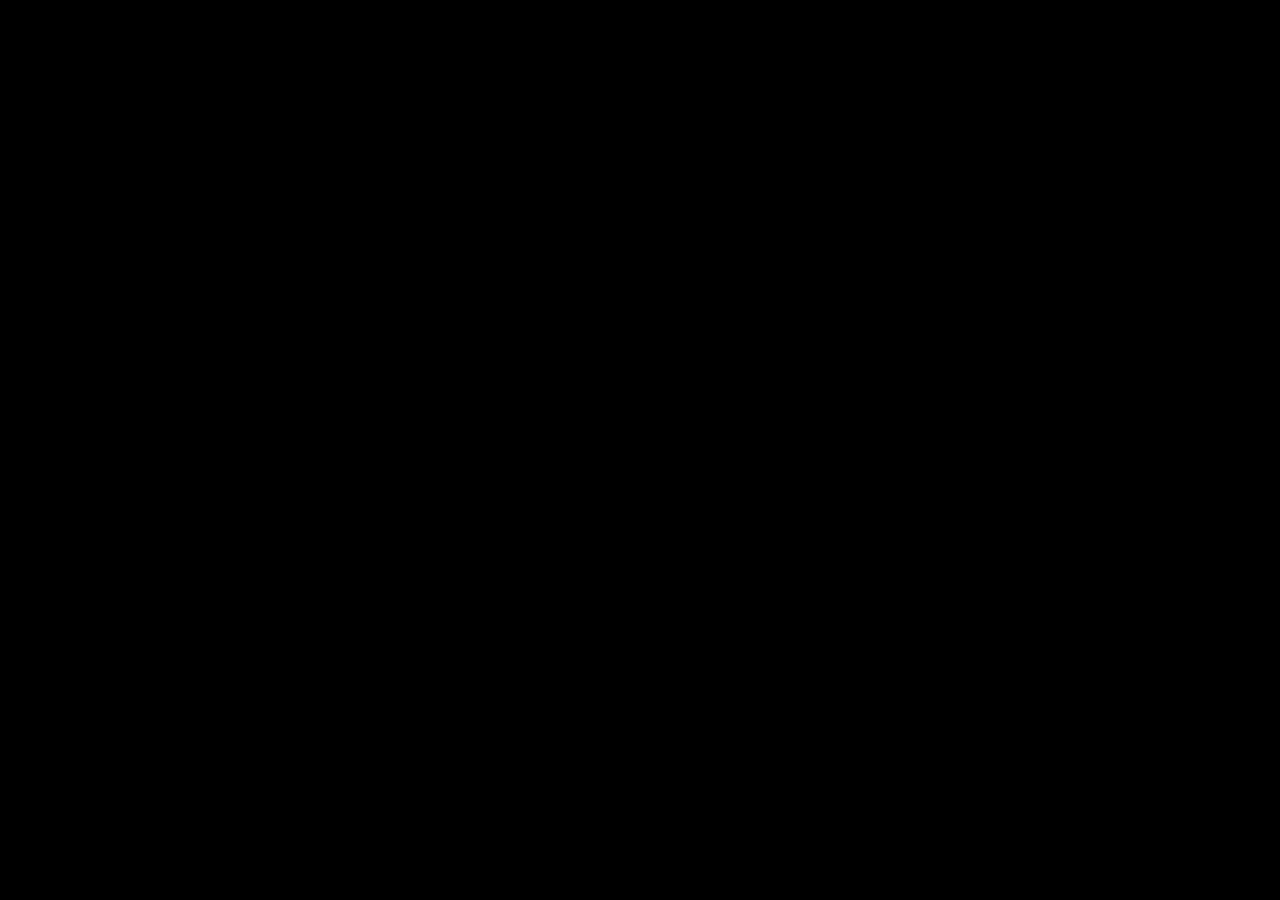
==== index.html @ 925f294f "Added a default style" ====
<!DOCTYPE html>
<html lang="en">
    <head>
        <link rel="stylesheet" type="text/css" href="css/global_style.css">
        
        <title>ADNEM</title>
    </head>

    <body>

    </body>
</html>
---- css/global_style.css ----
body{
    background-color: black;
}

h1 {
    color: white;
}

.container{
    width: 100%;
    height: 100%;
    display: flex;
    justify-content: center;
    align-items: left;
    border-color: white;
    border-width: 2px;
    border-style: solid;
}
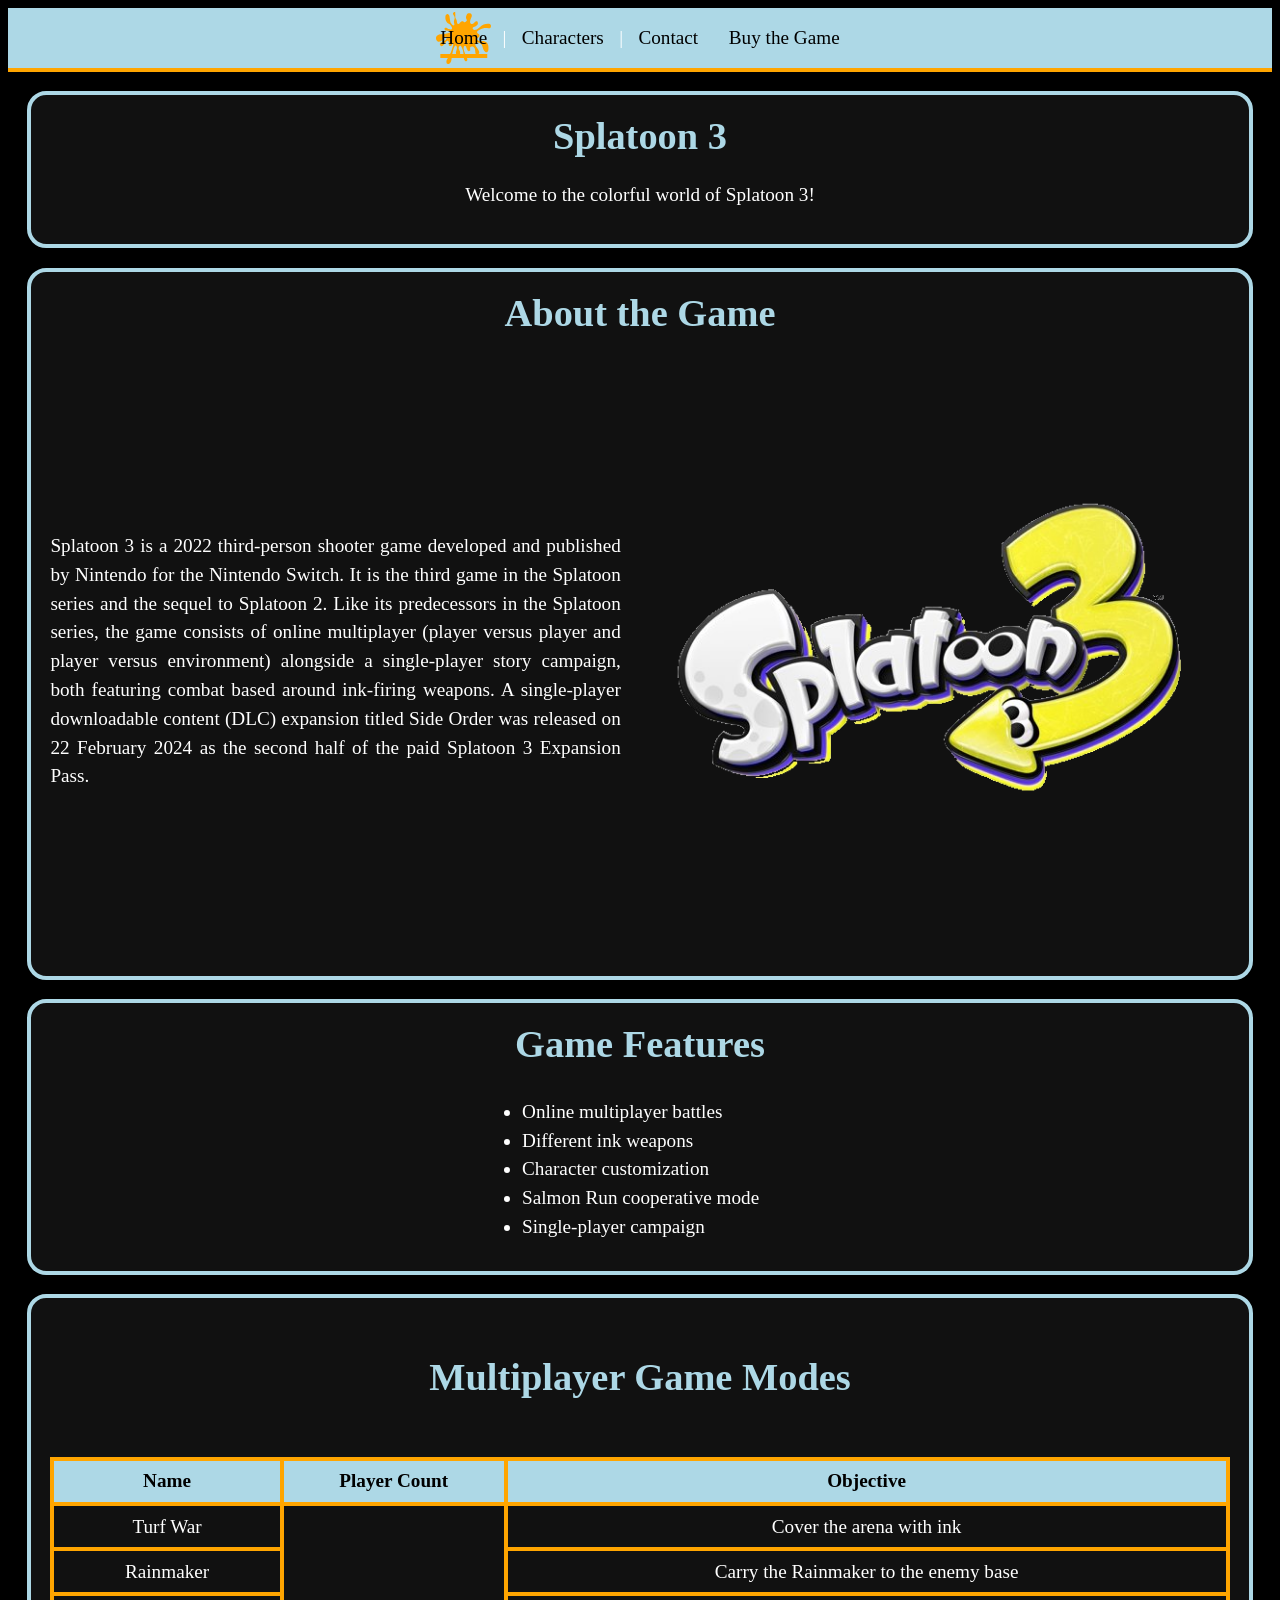
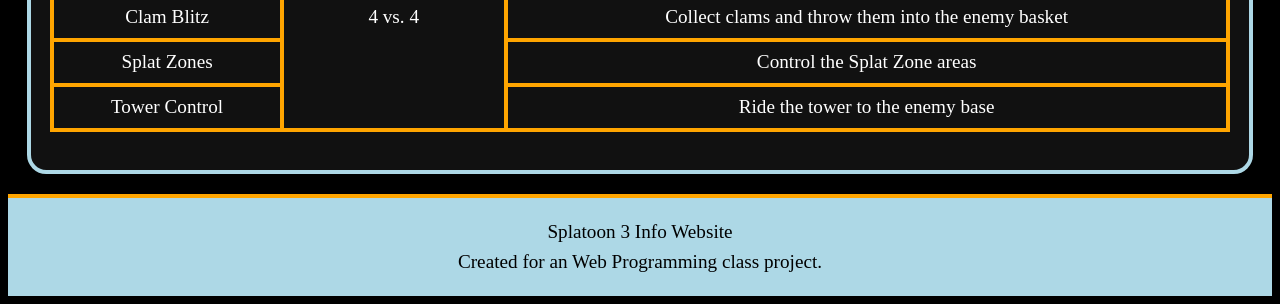
==== commit 845b5833: "Updated the two main pages and changed the theme to Splatoon 3" ====
--- a/index.html
+++ b/index.html
@@ -3,10 +3,106 @@
     <head>
         <link rel="stylesheet" type="text/css" href="css/global_style.css">
         
-        <title>ADNEM</title>
+        <title>Splaoon 3 - Home</title>
     </head>
 
     <body>
+        <nav>
+            <a href="index.html" class="active">Home</a> |
+            <a href="characters/index.html">Characters</a> |
+            <a href="contact/index.html">Contact</a>
+            <a href="https://www.nintendo.com/games/detail/splatoon-3-switch/" target="_blank">Buy the Game</a>
+        </nav>
 
+        <header>
+            <h1>
+                Splatoon 3
+            </h1>
+            <p>
+                Welcome to the colorful world of Splatoon 3!
+            </p>
+        </header>
+        
+        <main>
+            <section>
+                <h2>
+                    About the Game
+                </h2>
+                
+                <div class="paragraph-image-container">
+                    <p>
+                        Splatoon 3 is a 2022 third-person shooter game developed
+                        and published by Nintendo for the Nintendo Switch.
+                        It is the third game in the Splatoon series and the sequel to Splatoon 2.
+                        Like its predecessors in the Splatoon series,
+                        the game consists of online multiplayer
+                        (player versus player and player versus environment)
+                        alongside a single-player story campaign,
+                        both featuring combat based around ink-firing weapons.
+                        A single-player downloadable content (DLC)
+                        expansion titled Side Order was released on 22 February 2024
+                        as the second half of the paid Splatoon 3 Expansion Pass.
+                    </p>
+                    
+                    <img
+                    src="img/logo.svg"
+                    alt="Splatoon 3 Logo"
+                    >
+                </div>
+            </section>
+            
+            <section>
+                <h2>
+                    Game Features
+                </h2>
+                
+                <ul>
+                    <li>Online multiplayer battles</li>
+                    <li>Different ink weapons</li>
+                    <li>Character customization</li>
+                    <li>Salmon Run cooperative mode</li>
+                    <li>Single-player campaign</li>
+                </ul>
+            </section>
+            
+            <section>
+                <table>
+                    <tr>
+                        <th colspan="3">Multiplayer Game Modes</th>
+                    </tr>
+                    <tr>
+                        <th>Name</th>
+                        <th>Player Count</th>
+                        <th>Objective</th>
+                    </tr>
+                    <tr>
+                        <td>Turf War</td>
+                        <td rowspan="5">4 vs. 4</td>
+                        <td>Cover the arena with ink</td>
+                    </tr>
+                    <tr>
+                        <td>Rainmaker</td>
+                        <td>Carry the Rainmaker to the enemy base</td>
+                    </tr>
+                    <tr>
+                        <td>Clam Blitz</td>
+                        <td>Collect clams and throw them into the enemy basket</td>
+                    </tr>
+                    <tr>
+                        <td>Splat Zones</td>
+                        <td>Control the Splat Zone areas</td>
+                    </tr>
+                    <tr>
+                        <td>Tower Control</td>
+                        <td>Ride the tower to the enemy base</td>
+                    </tr>
+                </table>
+            </section>
+        </main>
+    
+        <footer>
+            <p>Splatoon 3 Info Website</p>
+            <p>Created for an Web Programming class project.</p>
+        </footer>
     </body>
 </html>
--- a/css/global_style.css
+++ b/css/global_style.css
@@ -1,18 +1,266 @@
-body{
-    background-color: black;
-}
-
-h1 {
-    color: white;
-}
-
-.container{
+/* Global variables */
+:root {
+    --bg: black;
+    --text: white;
+    --primary: lightblue;
+    --accent: orange;
+    --hover: orangered;
+    --panel: #ffffff11;
+
+    --border: 0.5vh;
+    --bar-height: 5vh;
+    --min-bar-height: 60px;
+    --transition: 0.3s ease-in-out;
+
+    --splat: url("../img/splat.svg");
+    --splat-filter: invert(63%) sepia(98%) saturate(1086%)
+        hue-rotate(355deg) brightness(96%) contrast(112%);
+    --splat-hover-filter: invert(46%) sepia(94%) saturate(5144%)
+        hue-rotate(1deg) brightness(102%) contrast(106%);
+}
+
+/* General page style */
+body {
+    position: relative;
+    isolation: isolate;
+    background: var(--bg);
+    color: var(--text);
+    font-size: 1.2em;
+}
+
+/* Shared navigation and footer dimensions */
+nav,
+footer {
+    display: flex;
+    align-items: center;
+    justify-content: center;
+    width: auto;
+    height: var(--bar-height);
+    min-height: var(--min-bar-height);
+    background: var(--primary);
+}
+
+/* Shared borders */
+nav,
+footer,
+header,
+section {
+    border: var(--border) solid var(--primary);
+}
+
+/* Shared panel styles */
+header,
+section {
+    margin: 1em;
+    padding: 1em;
+    border-radius: 1em;
+    background: var(--panel);
+}
+
+/* Page header */
+header {
+    padding: 1em;
+    text-align: center;
+}
+
+/* Section headers */
+section h2,
+header h1 {
+    margin-top: 0;
+    font-size: 2em;
+    text-align: center;
+    color: var(--primary);
+}
+
+/* Paragraphs */
+section p {
+    margin: 0.5em 0;
+    text-align: justify;
+    line-height: 1.5;
+}
+
+/* Paragraph images container */
+div.paragraph-image-container {
+    display: flex;
+    direction: row;
+    align-items: center;
+    justify-content: center;
+    gap: 1em;
+}
+
+/* Paragraph images */
+div.paragraph-image-container img {
+    height: auto;
+    max-width: 50%;
+    border-radius: 1em;
+}
+
+/* Character gallery */
+div.character-gallery {
+    display: flex;
+    flex-direction: row;
+    align-items: center;
+    justify-content: center;
+    gap: 1em;
+}
+
+/* Character gallery containers */
+div.character-gallery div {
+    display: flex;
+    flex-direction: column;
+
+    width: 30%;
+    height: 45vw;
+    border: var(--border) solid var(--accent);
+    border-radius: 1em;
+}
+
+/* Character gallery images */
+div.character-gallery div img {
+    aspect-ratio: 1/1;
+    object-fit: cover;
+}
+
+/* Character gallery captions */
+div.character-gallery div p {
+    margin-top: calc(7.5vw - 0.6em);
+    margin-bottom: auto;
+
+    text-align: center;
+    font-size: 1.2em;
+    color: var(--text);
+
+    text-decoration: underline var(--accent) 0.1em;
+    text-underline-offset: -1.5em;
+}
+
+/* Lists */
+ul {
+    display: flex;
+    flex-direction: column;
+    justify-content: center;
+    align-items: left;
+    margin: 0.5em 0;
+    padding-left: 40%;
+    line-height: 1.5;
+}
+
+/* Tables */
+table {
     width: 100%;
-    height: 100%;
-    display: flex;
-    justify-content: center;
-    align-items: left;
-    border-color: white;
-    border-width: 2px;
-    border-style: solid;
+    margin: 1em 0;
+    border-collapse: collapse;
+}
+
+/* Table column headers */
+th {
+    padding: 0.5em;
+    background: var(--primary);
+    color: var(--bg);
+    text-align: center;
+    border: var(--border) solid var(--accent);
+}
+
+/* Table header */
+tr:first-child th {
+    font-size: 2em;
+    border: none;
+    background: none;
+    padding-bottom: 1.5em;
+    color: var(--primary);
+}
+
+/* Table data */
+td {
+    padding: 0.5em;
+    border: var(--border) solid var(--accent);
+    text-align: center;
+}
+
+/* Navigation bar */
+nav {
+    display: flex;
+    align-items: center;
+    justify-content: center;
+    border-width: 0 0 var(--border);
+    border-color: var(--accent);
+}
+
+/* Navigation links */
+nav a {
+    position: relative;
+    isolation: isolate;
+    padding: 0.8em;
+    color: var(--bg);
+    text-decoration: none;
+    transition:
+        text-decoration-color var(--transition),
+        text-decoration-thickness var(--transition),
+        text-underline-offset var(--transition);
+}
+
+/* Active or hovered navigation links */
+nav a.active,
+nav a:hover {
+    color: var(--bg);
+    text-decoration: underline var(--accent) 0.2em;
+    text-underline-offset: 0.5em;
+}
+
+/* Show the highlight image for active and hovered links */
+nav a.active::before,
+nav a:hover::before {
+    opacity: 1;
+}
+
+/* Change the underline color when hovering over the active link */
+nav a.active:hover {
+    text-decoration-color: var(--hover);
+}
+
+/* Change the highlight image filter when hovering over the active link */
+nav a.active:hover::before {
+    filter: var(--splat-hover-filter);
+}
+
+/* Shared background artwork properties */
+nav a::before,
+body::before {
+    content: "";
+    position: absolute;
+    z-index: -1;
+    background: var(--splat) no-repeat center;
+    filter: var(--splat-filter);
+}
+
+/* Navigation highlight image */
+nav a::before {
+    inset: 0;
+    background-size: contain;
+    opacity: 0;
+    transition: opacity var(--transition);
+}
+
+/* Decorative page background image */s
+body::before {
+    inset: 0;
+    background-position: center 20vh;
+    background-size: 75%;
+    opacity: 0.7;
+    pointer-events: none;
+}
+
+/* Footer */
+footer {
+    flex-direction: column;
+    padding: 1em;
+    border-width: var(--border) 0 0;
+    border-color: var(--accent);
+    color: var(--bg);
+    text-align: center;
+}
+
+/* Footer text */
+footer p {
+    margin: 0.2em;
 }
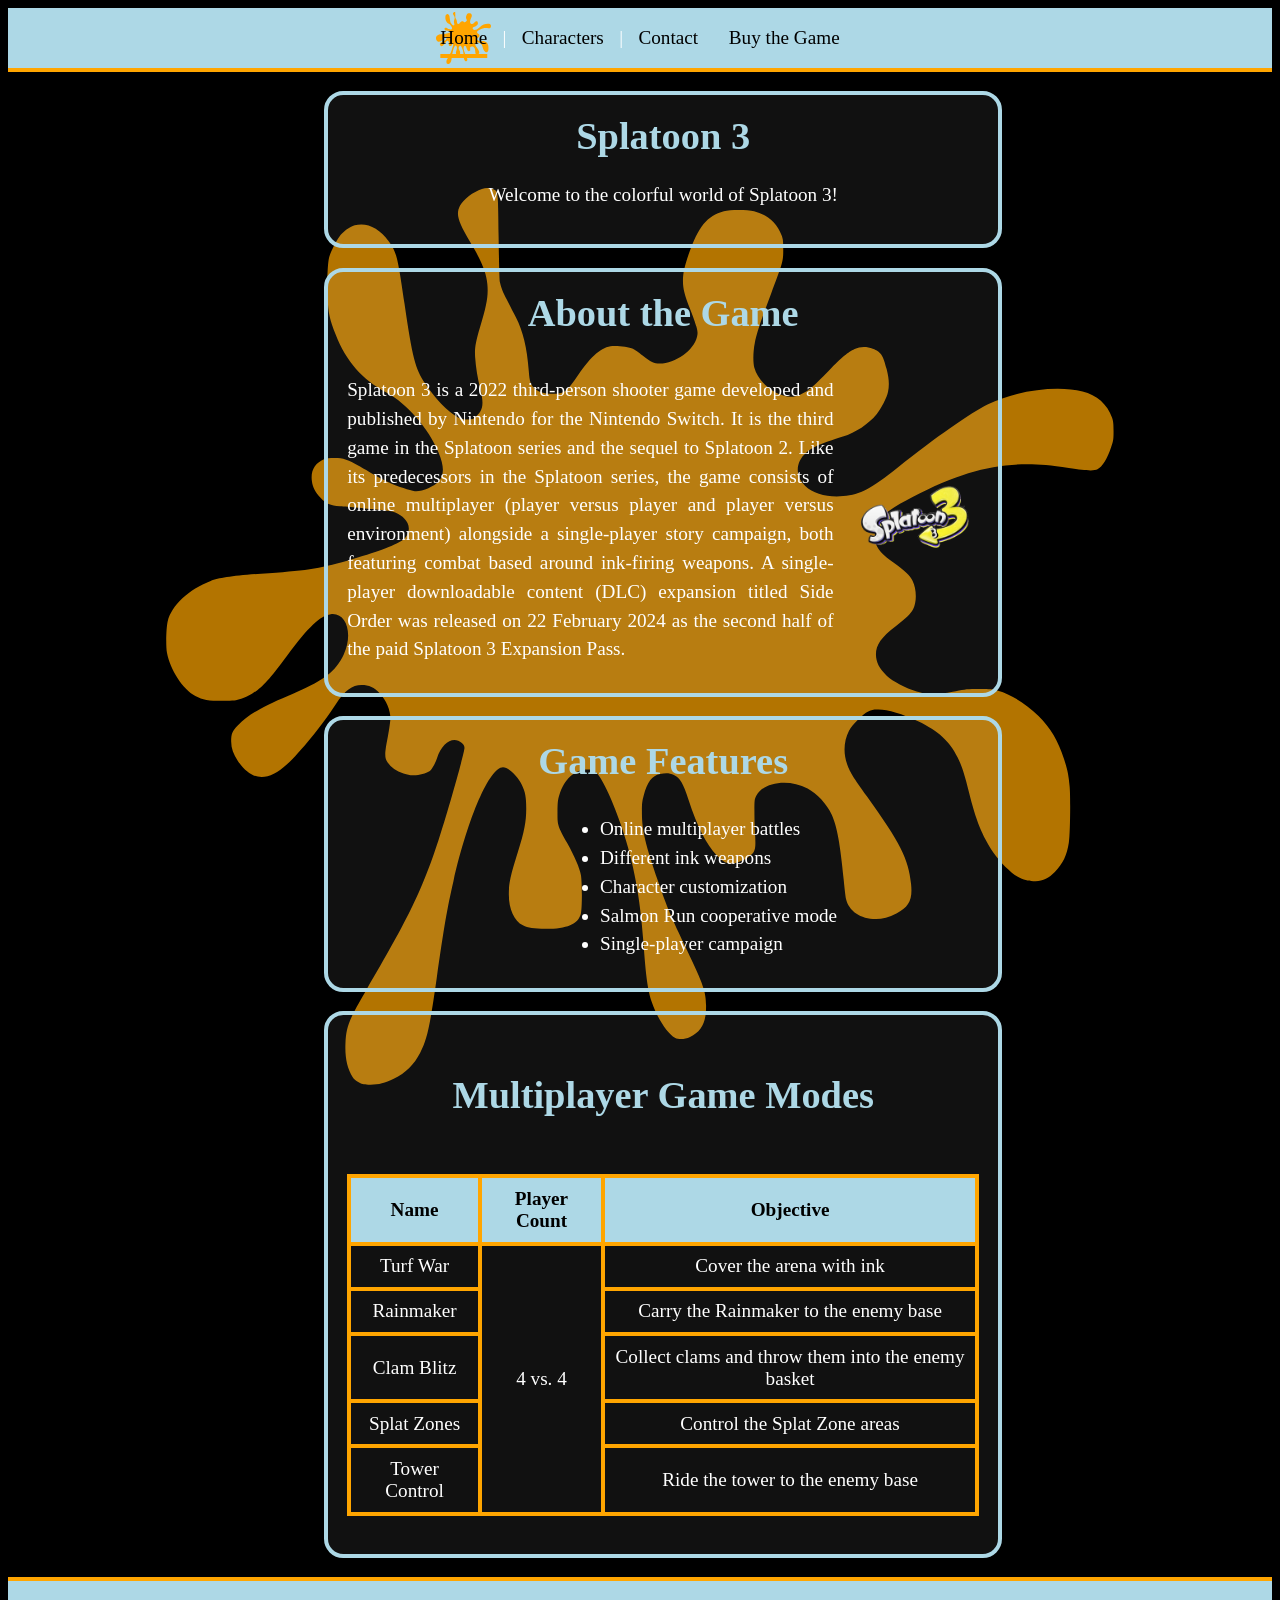
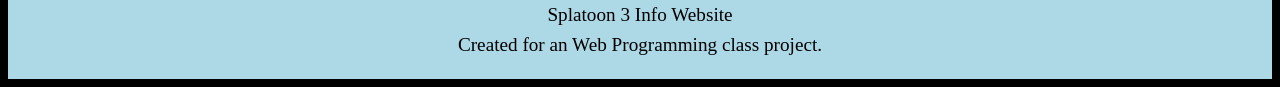
==== commit db351f99: "Rearanged folder structure" ====
--- a/index.html
+++ b/index.html
@@ -10,7 +10,7 @@
         <nav>
             <a href="index.html" class="active">Home</a> |
             <a href="characters/index.html">Characters</a> |
-            <a href="contact/index.html">Contact</a>
+            <a href="contact.html">Contact</a>
             <a href="https://www.nintendo.com/games/detail/splatoon-3-switch/" target="_blank">Buy the Game</a>
         </nav>
 
--- a/css/global_style.css
+++ b/css/global_style.css
@@ -26,6 +26,7 @@
     background: var(--bg);
     color: var(--text);
     font-size: 1.2em;
+    font-family: "Times New Roman", sans-serif;
 }
 
 /* Shared navigation and footer dimensions */
@@ -59,8 +60,15 @@
 
 /* Page header */
 header {
+    width: 50%;
+    margin-left: 25%;
     padding: 1em;
     text-align: center;
+}
+
+section {
+    width: 50%;
+    margin-left: 25%;
 }
 
 /* Section headers */
@@ -91,7 +99,7 @@
 /* Paragraph images */
 div.paragraph-image-container img {
     height: auto;
-    max-width: 50%;
+    max-width: 20%;
     border-radius: 1em;
 }
 
@@ -110,7 +118,7 @@
     flex-direction: column;
 
     width: 30%;
-    height: 45vw;
+    height: 45%;
     border: var(--border) solid var(--accent);
     border-radius: 1em;
 }
@@ -119,12 +127,14 @@
 div.character-gallery div img {
     aspect-ratio: 1/1;
     object-fit: cover;
+
+    margin-top: 0.5em;
 }
 
 /* Character gallery captions */
 div.character-gallery div p {
-    margin-top: calc(7.5vw - 0.6em);
-    margin-bottom: auto;
+    margin-top: 25%;
+    margin-bottom: 25%;
 
     text-align: center;
     font-size: 1.2em;
@@ -241,7 +251,7 @@
     transition: opacity var(--transition);
 }
 
-/* Decorative page background image */s
+/* Decorative page background image */
 body::before {
     inset: 0;
     background-position: center 20vh;
